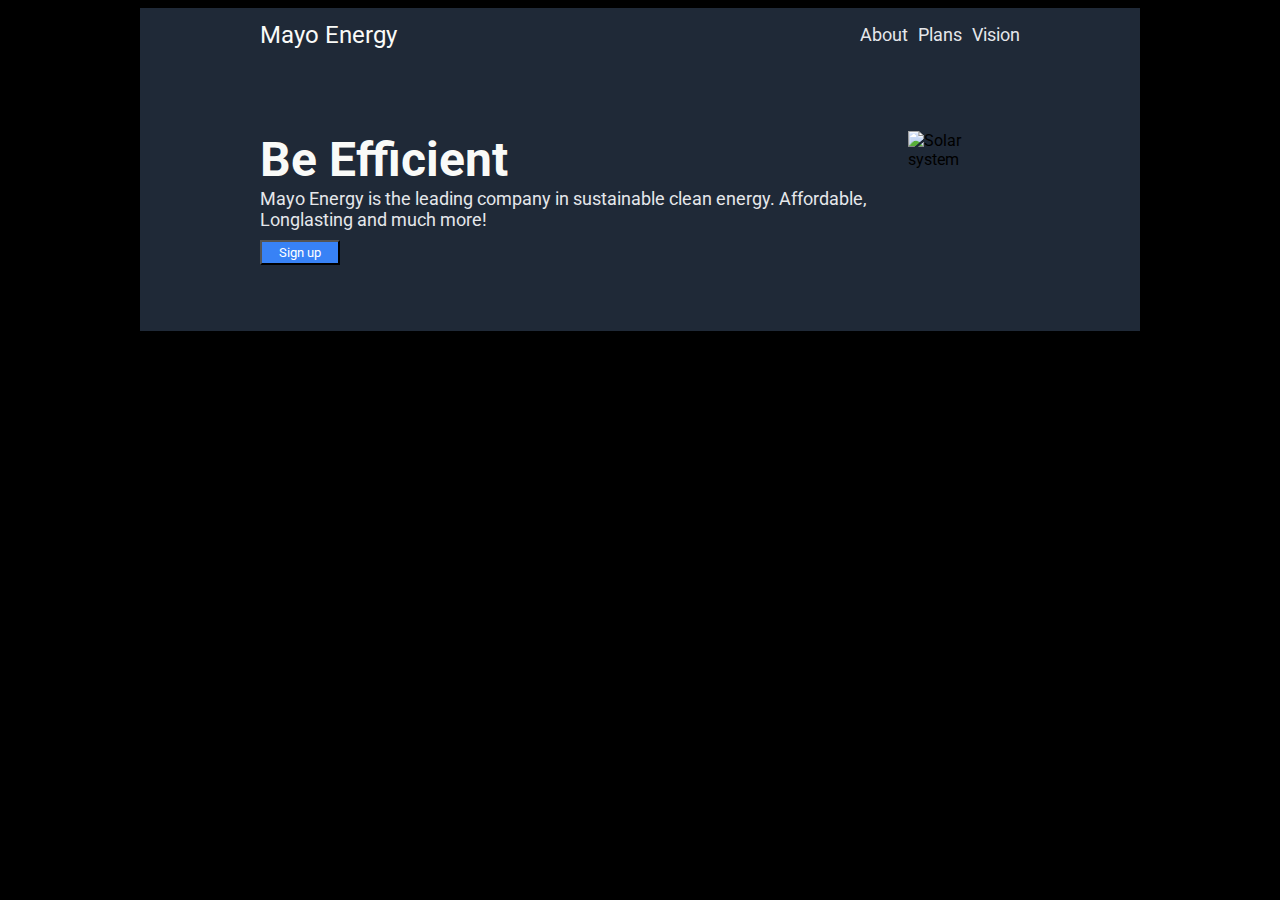
==== webpage/index.html @ 690fac50 "finished first section of webpage" ====
<!DOCTYPE html>
<html lang="en">
<head>
    <meta charset="UTF-8">
    <meta name="viewport" content="width=device-width, initial-scale=1.0">
    <title>Webpage</title>
    <link rel="stylesheet" href="styles.css">
    <link rel="preconnect" href="https://fonts.googleapis.com">
    <link rel="preconnect" href="https://fonts.gstatic.com" crossorigin>
    <link href="https://fonts.googleapis.com/css2?family=Roboto&display=swap" rel="stylesheet">
</head>
<body>
    <div class="modal">
        <div class="section1">
            <div class="header">
                <div class="logo">Mayo Energy</div>
                <div class="links">
                    <ul>
                        <li><a href="">About</a></li> 
                        <li><a href="">Plans</a></li>
                        <li><a href="">Vision</a></li> 
                    </ul>    
                </div>   
            </div>
            <div class="content">
                <div class="info">
                   
                    <div class="title"> Be Efficient</div>
                    <div class="text">Mayo Energy is the leading company in sustainable clean energy. Affordable, Longlasting and much more!</div>
                    <div class="button1"><button>Sign up</button></div>
                </div>
               
                <img src="/images/pexels-pixabay-356036.jpg" alt="Solar system">
               
    
            </div>
        </div>
    </div>
   

    
</body>
</html>
---- webpage/styles.css ----
body{
    background-color: black;
    display: flex;
    justify-content: center;
}

.modal{
    width: 1000px;
    align-self: center;
}

*{
    font-family: 'Roboto', sans-serif;
    flex-shrink: 1;
}

img{
    width: auto;
    height: 200px;
    margin-right: 150px;
    flex-shrink: 1;
    margin-left: 16px;
}

.header{
    display: flex;
    justify-content: space-between;
    align-items: center;
    margin-bottom: 70px;

}

a{
    text-decoration: none;
    font-size: 18px;
    color: #E5E7EB;
}

.section1{
    background-color: #1f2937 ;
}

.logo{
    font-size: 24px;
    color: #f9faf8;
    margin-left: 120px;

}

.links{

}

ul{
    list-style-type: none;
    display: flex;
    flex-direction: row;
    gap: 10px;
    margin-right: 120px;
    
}

.content{
    display: flex;
    justify-content: space-between;
    
}

.title{
    font-size: 48px;
    font-weight: bolder;
    color: #f9faf8;

}

.text{
    font-size: 18px;
    color: #e5e7eb;
    margin-bottom: 10px;
}

button{
    background-color: #3882f6;
    width: 80px;
    height: 25px;
    color: white;
   

}

.info{
    margin-left: 120px;
}
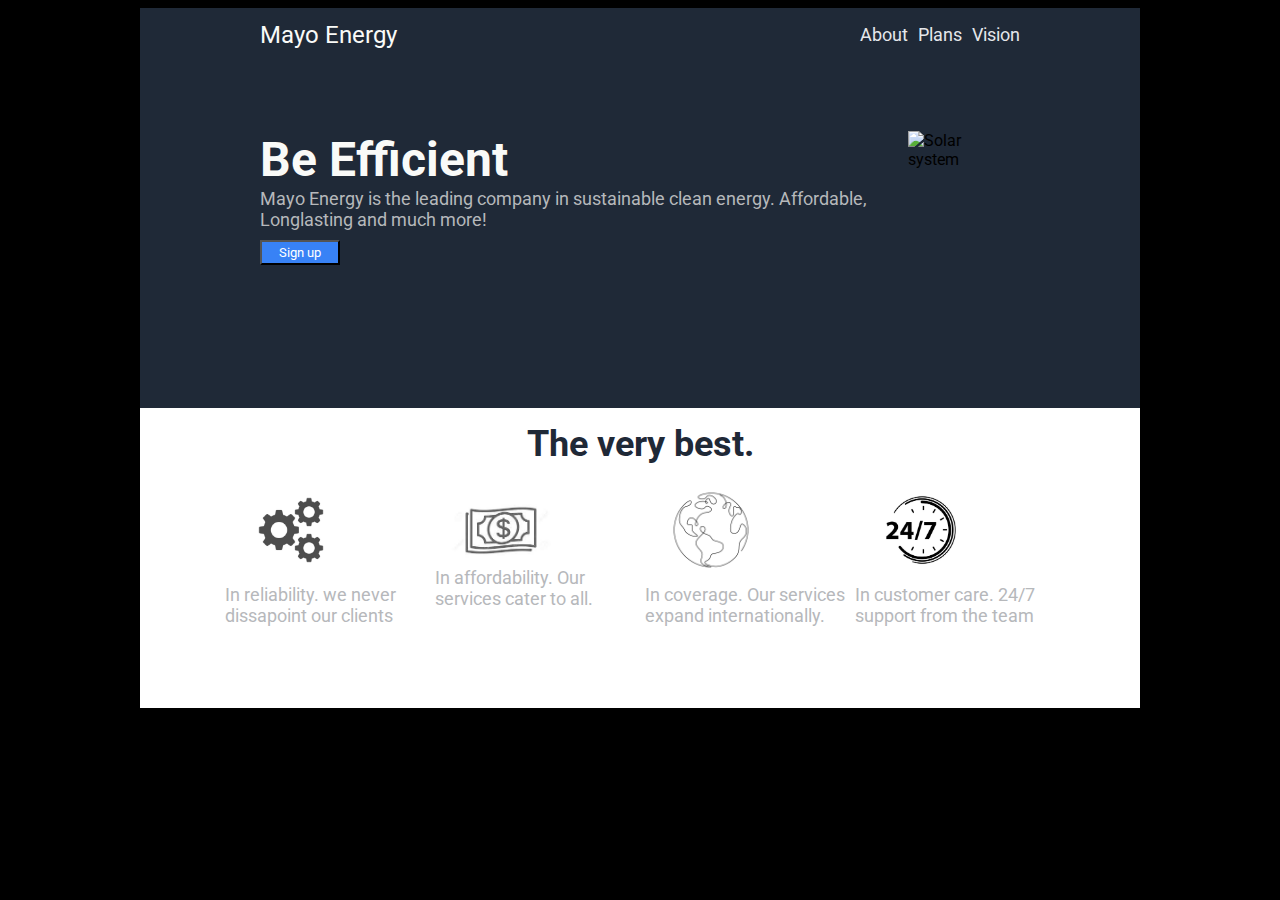
==== commit 48466dad: "Second section complete of webpage" ====
--- a/webpage/index.html
+++ b/webpage/index.html
@@ -24,7 +24,6 @@
             </div>
             <div class="content">
                 <div class="info">
-                   
                     <div class="title"> Be Efficient</div>
                     <div class="text">Mayo Energy is the leading company in sustainable clean energy. Affordable, Longlasting and much more!</div>
                     <div class="button1"><button>Sign up</button></div>
@@ -35,6 +34,33 @@
     
             </div>
         </div>
+
+        <div class="section2">
+            
+            <div class="title2">The very best.</div>
+            
+            <div class="imgrow">
+                <div class="container">
+                    <img src="images/gears.jpg" alt="gears{from istockphoto.com}">
+                    <div class="text">In reliability. we never dissapoint our clients</div>
+                </div>
+                
+                <div class="container">
+                    <img src="images/money.jpeg" alt="Money{from vectorstock.com}">
+                    <div class="text">In affordability. Our services cater to all.</div>
+                </div>
+                
+                <div class="container">
+                    <img src="images/world.jpg" alt="world{from istockphoto.com}">
+                    <div class="text">In coverage. Our services expand internationally.</div>
+                </div>
+                
+                <div class="container">
+                    <img src="images/support.jpg" alt="24/7 picture{from istockphoto.com}">
+                    <div class="text">In customer care. 24/7 support from the team</div>
+                </div>
+            </div>
+        </div>
     </div>
    
 
--- a/webpage/styles.css
+++ b/webpage/styles.css
@@ -38,6 +38,7 @@
 
 .section1{
     background-color: #1f2937 ;
+    height: 400px;
 }
 
 .logo{
@@ -75,7 +76,7 @@
 
 .text{
     font-size: 18px;
-    color: #e5e7eb;
+    color: #b6b8bb;
     margin-bottom: 10px;
 }
 
@@ -90,4 +91,36 @@
 
 .info{
     margin-left: 120px;
-}+}
+
+.section2{
+    background-color: white;
+    display: flex;
+    flex-direction: column;
+    align-items: center;
+    height: 300px;
+}
+
+.imgrow{
+    display: flex;
+    justify-content: center;
+    align-items: center;
+    gap: 10px;
+}
+
+.container img{
+    width: 100px;
+    height: auto;
+}
+
+.container{
+    width: 200px
+}
+
+.title2{
+    font-size: 36px;
+    font-weight: bolder;
+    color: #1f2937;
+    margin: 15px;
+
+}
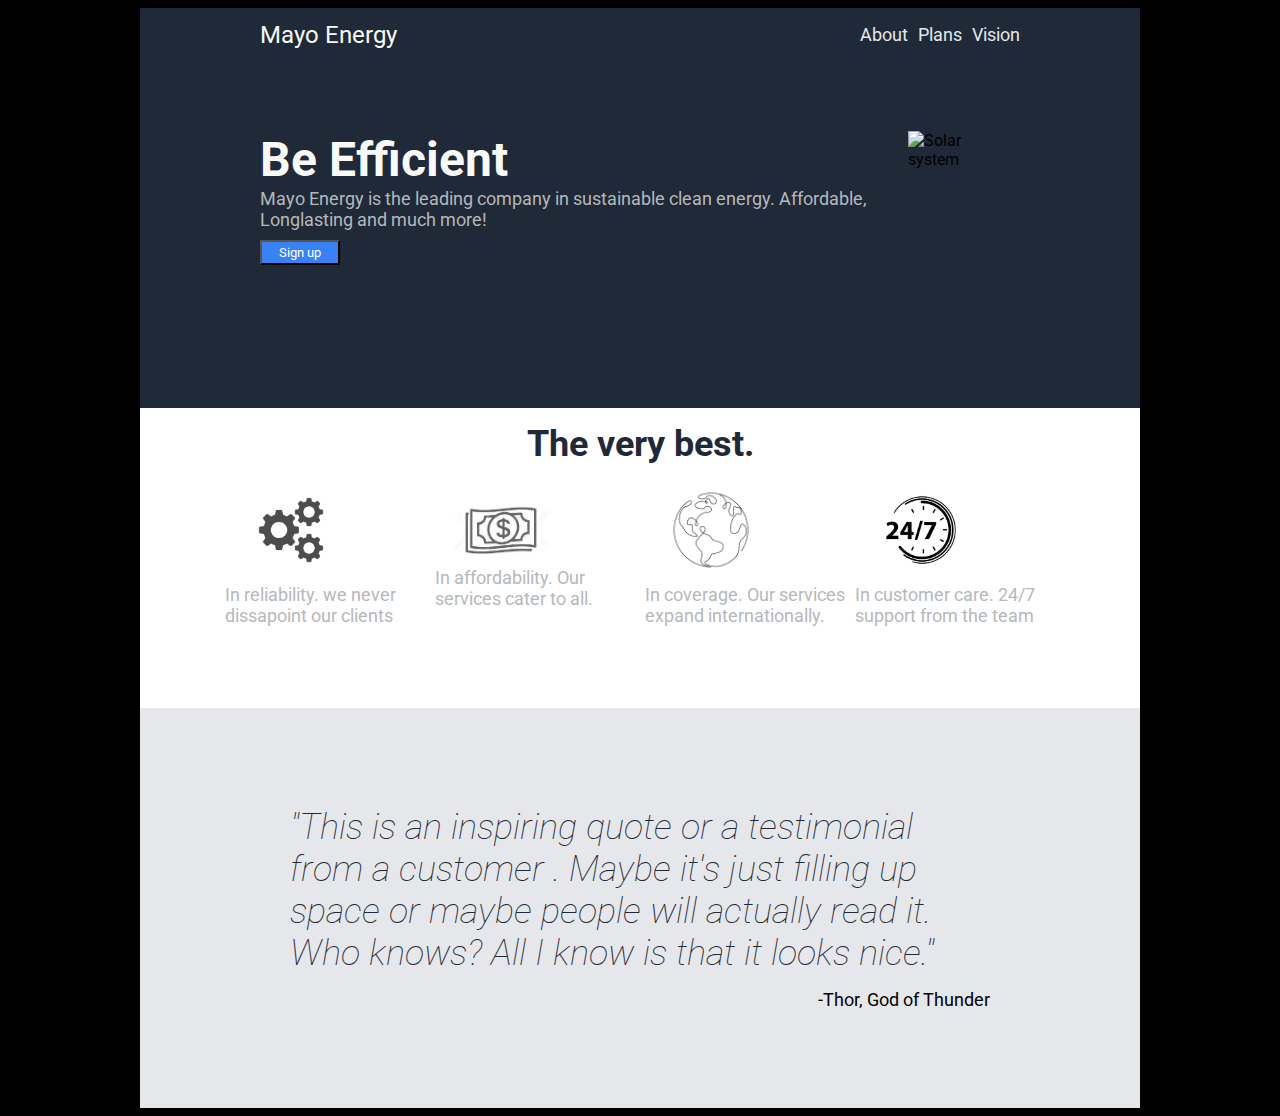
==== commit a026d518: "3rd section of website complete" ====
--- a/webpage/index.html
+++ b/webpage/index.html
@@ -61,6 +61,17 @@
                 </div>
             </div>
         </div>
+
+        <div class="section3">
+            <div class="quote">
+                <div class="words">"This is an inspiring quote or a testimonial from a customer . Maybe it's just filling up space or maybe people will actually read it. Who knows? All I know is that it looks nice."</div>
+               
+                <div class="person">
+                    -Thor, God of Thunder
+                </div>
+            </div>
+           
+        </div>
     </div>
    
 
--- a/webpage/styles.css
+++ b/webpage/styles.css
@@ -124,3 +124,36 @@
     margin: 15px;
 
 }
+
+.section3{
+    background-color: #e5e7eb;
+    display: flex;
+    justify-content: center;
+    align-items: center;
+    height: 400px;
+}
+
+.quote{
+    display: flex;
+    flex-direction: column;
+    margin: 40px;
+    align-items: flex-end;
+    width: 700px;
+    
+
+}
+
+.words{
+    font-size: 36px;
+    font-style: italic;
+    font-weight: lighter;
+    color: #1f2937;
+    margin-bottom: 15px;
+    
+}
+
+.person{
+    font-size: 18px;
+    align-self: 
+
+}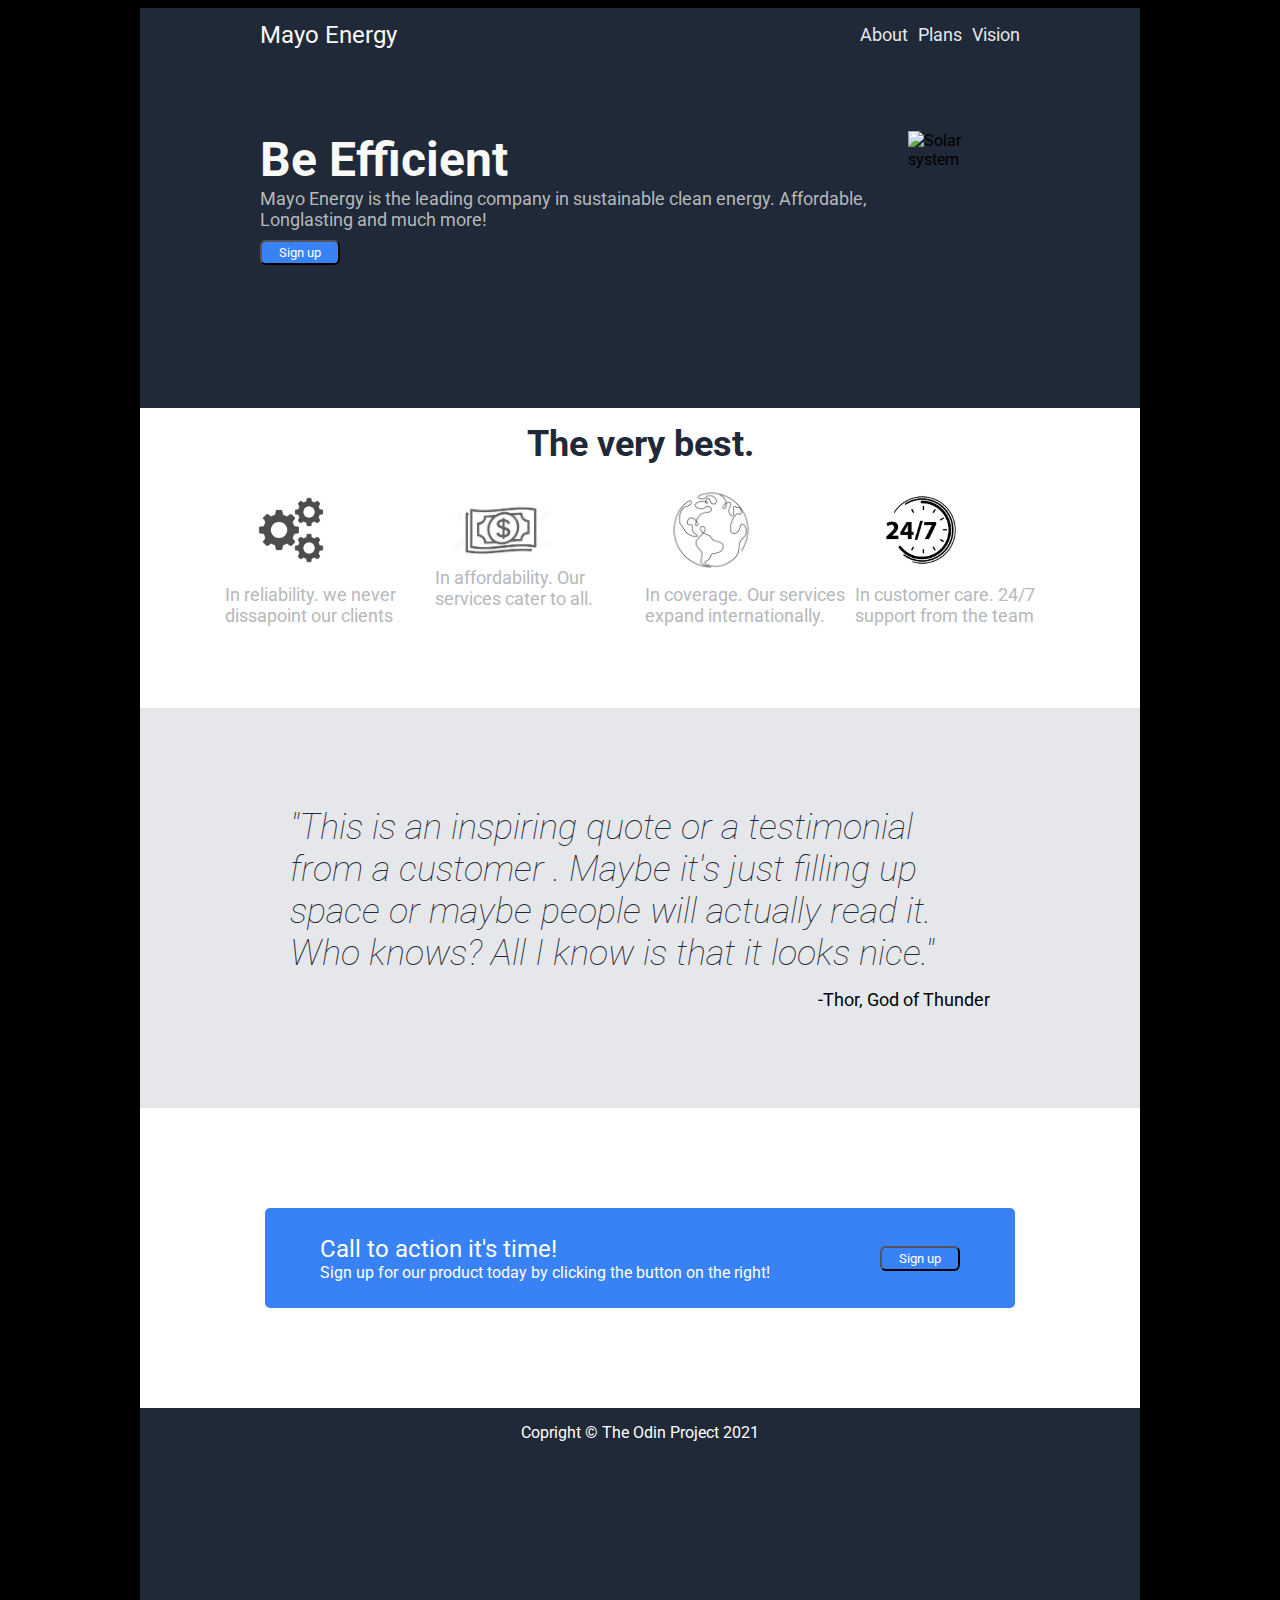
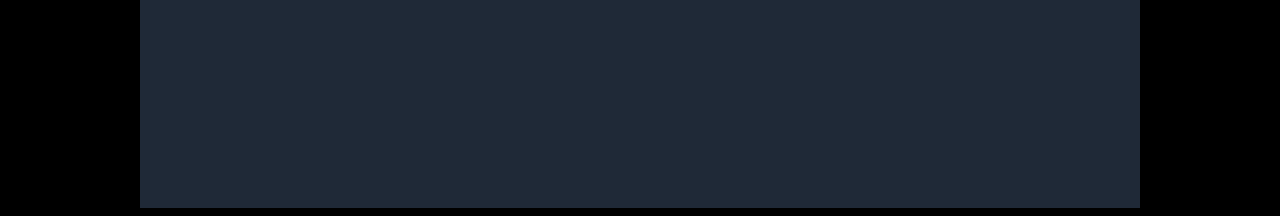
==== commit a3108338: "Added the final section and the Footer" ====
--- a/webpage/index.html
+++ b/webpage/index.html
@@ -72,7 +72,21 @@
             </div>
            
         </div>
-    </div>
+
+        <div class="section4">
+            <div class="signup">
+                <div class="text4">
+                    <div class="header4">Call to action it's time!</div>
+                    <div>Sign up for our product today by clicking the button on the right!</div>
+                </div>
+                <button>Sign up</button>
+
+            </div>
+        </div>
+
+        <div class="footer">
+             <div class="Copyright">Copright © The Odin Project 2021</div>
+        </div>
    
 
     
--- a/webpage/styles.css
+++ b/webpage/styles.css
@@ -48,10 +48,6 @@
 
 }
 
-.links{
-
-}
-
 ul{
     list-style-type: none;
     display: flex;
@@ -85,6 +81,7 @@
     width: 80px;
     height: 25px;
     color: white;
+    border-radius: 6px;
    
 
 }
@@ -154,6 +151,42 @@
 
 .person{
     font-size: 18px;
-    align-self: 
+    
+}
+.section4{
+    display: flex;
+    justify-content: center;
+    align-items: center;
+    background-color: white;
+    height: 300px;
+}
 
+.signup{
+    background-color:#3882f6 ;
+    width: 750px;
+    height: 100px;
+    display: flex;
+    align-items: center;
+    border-radius: 5px;
+    justify-content: space-around;
+
+}
+.text4{
+    color: white;
+}
+
+.header4{
+    font-size: 24px ;
+}
+
+.footer{
+    background-color: #1f2937;
+    height: 400px;
+    display: flex;
+    justify-content: center;
+}
+
+.Copyright{
+    color: white;
+    margin-top: 15px;
 }